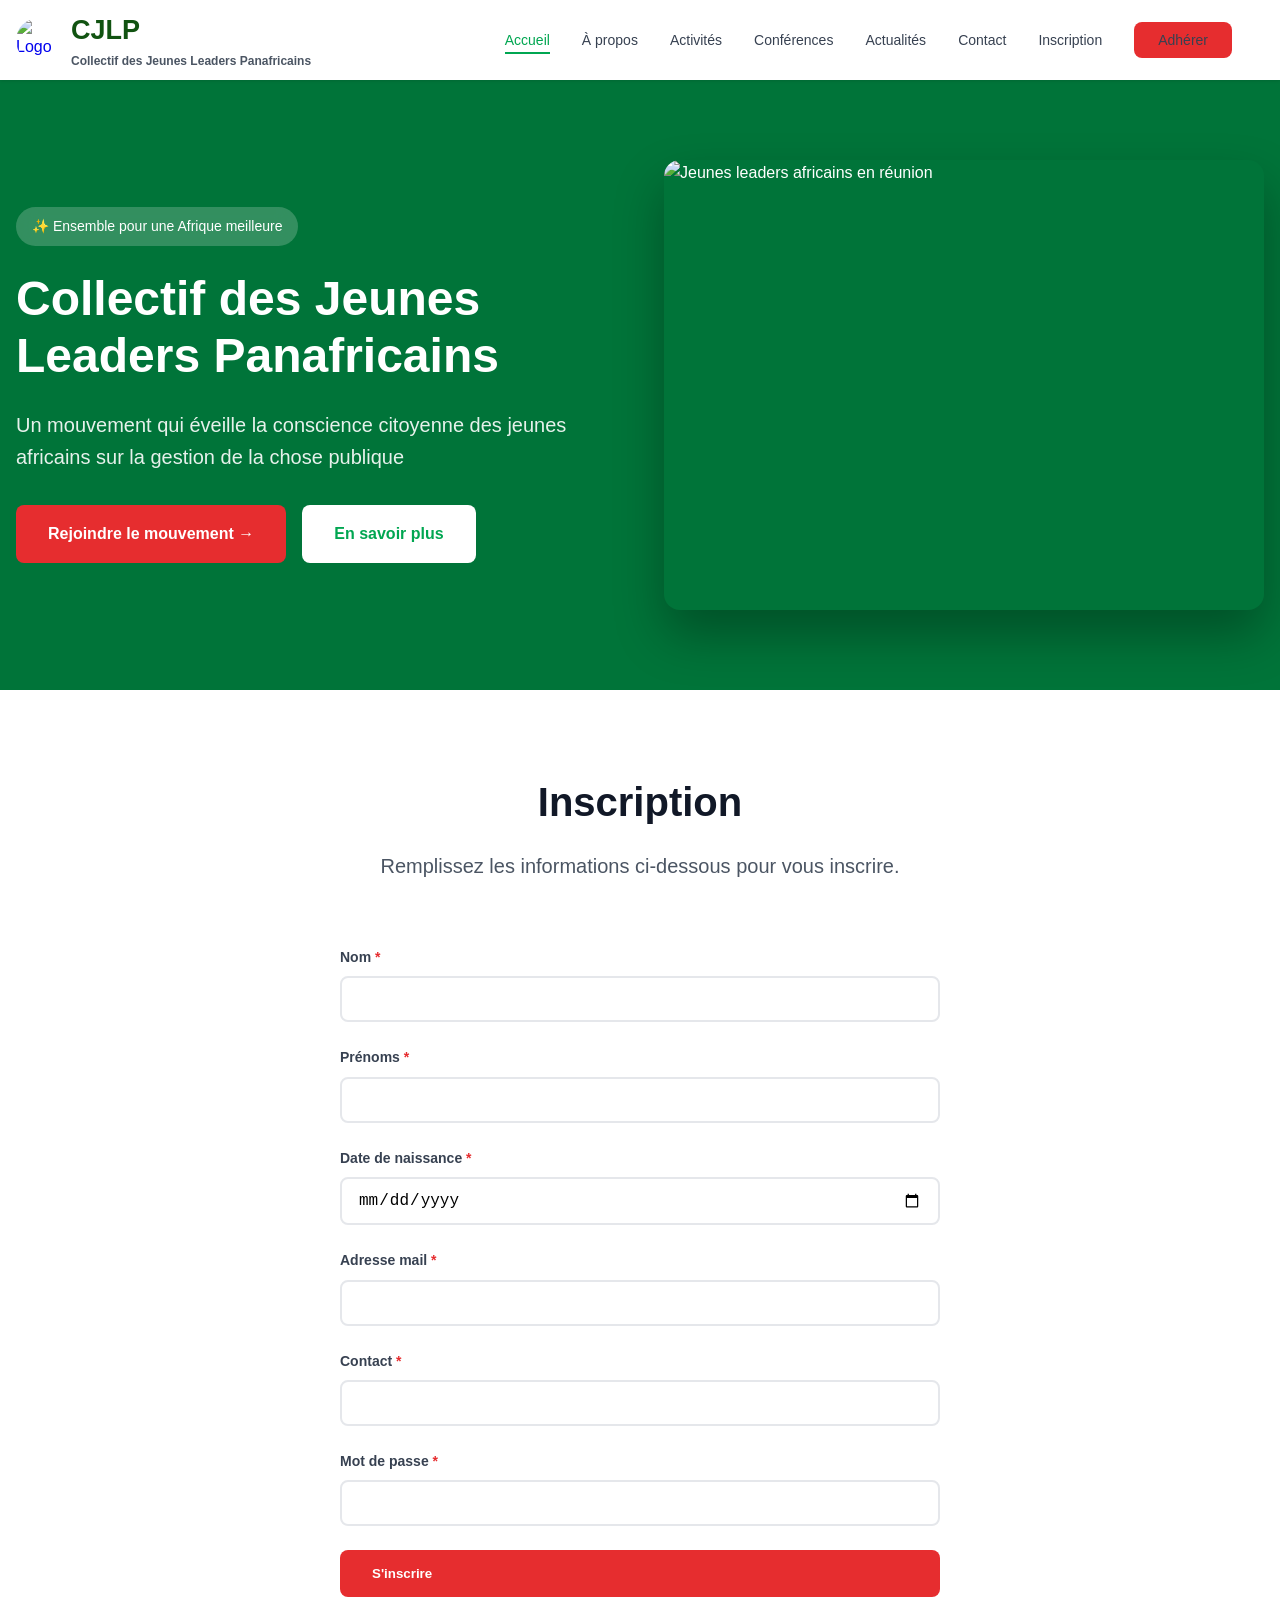
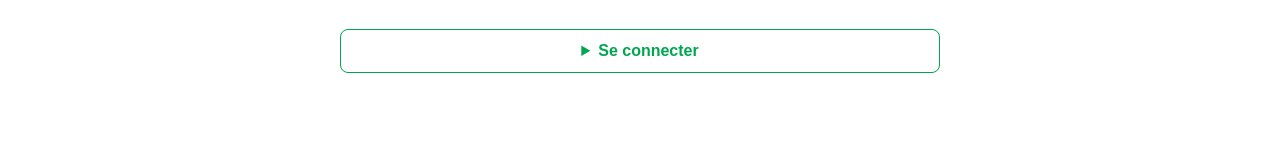
==== Index.html @ 23a4e642 "Add files via upload" ====
<!DOCTYPE html>
  <html lang="fr">
  <head>
      <meta charset="UTF-8">
      <meta name="viewport" content="width=device-width, initial-scale=1.0">
      <meta name="description" content="Collectif des Jeunes Leaders Panafricains - Un mouvement qui éveille la conscience citoyenne des jeunes africains">
      <title>Accueil - CJLP | Collectif des Jeunes Leaders Panafricains</title>
      <link rel="stylesheet" href="Style.css">
      <script src="script.js"></script>
      <script src="https://cdn.jsdelivr.net/npm/@emailjs/browser@3/dist/emailjs.min.js"></script>
      <link rel="stylesheet" href="https://cdnjs.cloudflare.com/ajax/libs/font-awesome/6.5.0/css/all.min.css">
  </head>

    <body>
        <!-- Navigation -->
        <nav class="navbar">
            <div class="navbar-container">
                <a href="index.html" class="navbar-logo">
        <img src="Images/logo cjlp.jpeg" 
            alt="Logo CJLP" 
            class="logo-circle">
        <div class="logo-text">
                        <h1>CJLP</h1> 
                        <p>Collectif des Jeunes Leaders Panafricains</p>
                    </div>
                </a>               
                <button class="mobile-menu-btn" aria-label="Ouvrir le menu mobile">
                    <span>☰</span>
                </button>
                <nav class="mobile-menu" aria-hidden="true"></nav>

                <ul class="navbar-menu">
                    <li><a href="index.html" class="active">Accueil</a></li>
                    <li><a href="a-propos.html">À propos</a></li>
                    <li><a href="activites.html">Activités</a></li>
                    <li><a href="conferences.html">Conférences</a></li>
                    <li><a href="actualites.html">Actualités</a></li>
                    <li><a href="contact.html">Contact</a></li>
                    <li><a href="inscription.html">Inscription</a></li>
                    <li><a href="adhesion.html" class="btn-adhesion">Adhérer</a></li>
                    <li><button id="logout-btn" style="display: none; background: none; border: none; color: var(--color-gray-700); cursor: pointer; font-weight: 500;">Se déconnecter</button></li>
                </ul>
            </div>
        </nav>

        <!-- Hero Section -->
        <section class="hero">
            <div class="hero-content">
                <div class="container">
                    <div class="hero-grid">
                        <div>
                            <div class="hero-badge">
                                ✨ Ensemble pour une Afrique meilleure
                            </div>
                            <h1>Collectif des Jeunes Leaders Panafricains</h1>
                            <p>Un mouvement qui éveille la conscience citoyenne des jeunes africains sur la gestion de la chose publique</p>
                            <div class="hero-buttons">
                                <a href="adhesion.html" class="btn-primary">
                                    Rejoindre le mouvement →
                                </a>
                                <a href="a-propos.html" class="btn-secondary">
                                    En savoir plus
                                </a>
                            </div>
                        </div>
                        <div>
                            <div class="hero-image">
                                <img src="Images/1770629686182.jpg" alt="Jeunes leaders africains en réunion">
                            </div>
                        </div>
                    </div>
                </div>
            </div>
        </section>

        <!-- Formulaire d'inscription -->
        <section class="section bg-white" id="inscription-section">
            <div class="container">
                <div class="section-header">
                    <h2>Inscription</h2>
                    <p>Remplissez les informations ci-dessous pour vous inscrire.</p>
                </div>
                
                <form action="#" method="post" style="max-width: 600px; margin: 0 auto;">
                    <div class="form-group">
                        <label for="nom" class="form-label">Nom <span class="required">*</span></label>
                        <input type="text" id="nom" name="nom" class="form-input" required>
                    </div>
                    
                    <div class="form-group">
                        <label for="prenoms" class="form-label">Prénoms <span class="required">*</span></label>
                        <input type="text" id="prenoms" name="prenoms" class="form-input" required>
                    </div>
                    
                    <div class="form-group">
                        <label for="date_naissance" class="form-label">Date de naissance <span class="required">*</span></label>
                        <input type="date" id="date_naissance" name="date_naissance" class="form-input" required>
                    </div>
                    
                    <div class="form-group">
                        <label for="email" class="form-label">Adresse mail <span class="required">*</span></label>
                        <input type="email" id="email" name="email" class="form-input" required>
                    </div>
                    
                    <div class="form-group">
                        <label for="contact" class="form-label">Contact <span class="required">*</span></label>
                        <input type="tel" id="contact" name="contact" class="form-input" required>
                    </div>
                    
                    <div class="form-group">
                        <label for="mot_de_passe" class="form-label">Mot de passe <span class="required">*</span></label>
                        <input type="password" id="mot_de_passe" name="mot_de_passe" class="form-input" required>
                    </div>
                    
                    <button type="submit" class="btn-primary" style="width: 100%;">S'inscrire</button>
                    
                    <details style="margin-top: 2rem;">
                        <summary style="cursor: pointer; font-weight: 600; color: #00A651; text-align: center; padding: 0.5rem; border: 1px solid #00A651; border-radius: 0.5rem; background: transparent;">Se connecter</summary>
                        
                        <div style="margin-top: 1rem; padding-top: 1rem; border-top: 1px solid #e5e7eb;">
                            <div class="form-group">
                                <label for="login_email" class="form-label">Adresse mail</label>
                                <input type="email" id="login_email" name="login_email" class="form-input">
                            </div>
                            
                            <div class="form-group">
                                <label for="login_password" class="form-label">Mot de passe</label>
                                <input type="password" id="login_password" name="login_password" class="form-input">
                            </div>
                            
                            <button type="submit" name="action" value="login" class="btn-primary" style="width: 100%; margin-bottom: 0.5rem;">Connexion</button>
                            
                            <details>
                                <summary style="cursor: pointer; font-weight: 600; color: #00A651; text-align: center; padding: 0.5rem; border: 1px solid #00A651; border-radius: 0.5rem; background: transparent; margin-top: 0.5rem;">Mot de passe oublié</summary>
                                
                                <div style="margin-top: 1rem; padding-top: 1rem; border-top: 1px solid #e5e7eb;">
                                    <div class="form-group">
                                        <label for="reset_email" class="form-label">Adresse mail</label>
                                        <input type="email" id="reset_email" name="reset_email" class="form-input" placeholder="Entrez votre adresse mail">
                                    </div>
                                    
                                    <button type="submit" name="action" value="reset" class="btn-primary" style="width: 100%;">Valider</button>
                                    <p style="font-size: 0.875rem; color: #6b7280; margin-top: 0.5rem;">Un code de récupération sera envoyé sur votre adresse mail.</p>
                                </div>
                            </details>
                        </div>
                    </details>
                </form>
            </div>
        </section>

        <div id="main-content" style="display: none;">
        <section class="section bg-white">
            <div class="container">
                <div class="section-header">
                    <h2>Nos valeurs fondamentales</h2>
                    <p>Un engagement collectif pour transformer l'Afrique à travers le leadership responsable</p>
                </div>
                
                <div class="grid grid-4">
                    <div class="card">
                        <div class="card-icon" style="background: rgba(0, 166, 81, 0.1);">
                            <span style="color: #00A651; font-size: 1.75rem;">👥</span>
                        </div>
                        <h3>Engagement citoyen</h3>
                        <p>Mobiliser les jeunes africains autour des questions de gouvernance et de développement.</p>
                    </div>
                    
                    <div class="card">
                        <div class="card-icon" style="background: rgba(230, 45, 47, 0.1);">
                            <span style="color: #E62D2F; font-size: 1.75rem;">💬</span>
                        </div>
                        <h3>Débats constructifs</h3>
                        <p>Organiser des conférences-débats en ligne pour échanger sur la gestion de la chose publique et divers sujets socio-économiques et socio-politiques.</p>
                    </div>
                    
                    <div class="card">
                        <div class="card-icon" style="background: rgba(0, 166, 81, 0.1);">
                            <span style="color: #00A651; font-size: 1.75rem;">📚</span>
                        </div>
                        <h3>Formation continue</h3>
                        <p>Accompagner et former les jeunes leaders avec des professionnels expérimentés.</p>
                    </div>
                    
                    <div class="card">
                        <div class="card-icon" style="background: rgba(230, 45, 47, 0.1);">
                            <span style="color: #E62D2F; font-size: 1.75rem;">🏆</span>
                        </div>
                        <h3>Excellence panafricaine</h3>
                        <p>Promouvoir l'excellence et le leadership responsable à travers l'Afrique.</p>
                    </div>
                </div>
            </div>
        </section>

        <!-- Section Conférences -->
        <section class="section bg-gray-50">
            <div class="container">
                <div class="hero-grid">
                    <div>
                        <div class="hero-image">
                            <img src="Images/Syl.jpg" alt="Conférence débat" style="border-radius: 1rem;">
                        </div>
                    </div>
                    <div>
                        <div style="display: inline-block; padding: 0.5rem 1rem; background: rgba(0, 166, 81, 0.1); color: #00A651; border-radius: 9999px; font-size: 0.875rem; font-weight: 600; margin-bottom: 1.5rem;">
                            Nos activités phares
                        </div>
                        <h2 style="font-size: 2.5rem; font-weight: bold; margin-bottom: 1.5rem;">Conférences-débats en ligne</h2>
                        <p style="font-size: 1.125rem; color: #4b5563; margin-bottom: 1.5rem;">
                            Nous organisons régulièrement des conférences-débats en ligne sur des thématiques cruciales : 
                            gouvernance, transparence, développement durable, et engagement citoyen.
                        </p>
                        <ul style="list-style: none; margin-bottom: 1.5rem;">
                            <li style="display: flex; align-items: start; gap: 0.75rem; margin-bottom: 0.75rem;">
                                <span style="display: inline-block; width: 1.5rem; height: 1.5rem; background: #00A651; border-radius: 50%; color: white; text-align: center; flex-shrink: 0;">✓</span>
                                <span>Sessions interactives avec des experts reconnus</span>
                            </li>
                            <li style="display: flex; align-items: start; gap: 0.75rem; margin-bottom: 0.75rem;">
                                <span style="display: inline-block; width: 1.5rem; height: 1.5rem; background: #00A651; border-radius: 50%; color: white; text-align: center; flex-shrink: 0;">✓</span>
                                <span>Échanges directs entre jeunes leaders et professionnels</span>
                            </li>
                            <li style="display: flex; align-items: start; gap: 0.75rem;">
                                <span style="display: inline-block; width: 1.5rem; height: 1.5rem; background: #00A651; border-radius: 50%; color: white; text-align: center; flex-shrink: 0;">✓</span>
                                <span>Replays disponibles pour tous les membres</span>
                            </li>
                        </ul>
                        <a href="conferences.html" style="display: inline-flex; align-items: center; gap: 0.5rem; color: #00A651; font-weight: 600; text-decoration: none;">
                            Découvrir nos conférences →
                        </a>
                    </div>
                </div>
            </div>
        </section>

        <!-- Section Mentorship -->
        <section class="section bg-white">
            <div class="container">
                <div class="hero-grid">
                    <div>
                        <div style="display: inline-block; padding: 0.5rem 1rem; background: rgba(230, 45, 47, 0.1); color: #E62D2F; border-radius: 9999px; font-size: 0.875rem; font-weight: 600; margin-bottom: 1.5rem;">
                            Encadrement professionnel
                        </div>
                        <h2 style="font-size: 2.5rem; font-weight: bold; margin-bottom: 1.5rem;">Accompagnement par des aînés expérimentés</h2>
                        <p style="font-size: 1.125rem; color: #4b5563; margin-bottom: 1.5rem;">
                            Bénéficiez de l'expertise de professionnels issus de différents domaines pour vous accompagner 
                            dans votre développement personnel et professionnel.
                        </p>
                        <div style="background: #f9fafb; border-left: 4px solid #E62D2F; padding: 1.5rem; border-radius: 0 0.5rem 0.5rem 0; margin-bottom: 1.5rem;">
                            <p style="color: #374151; font-style: italic;">
                                "Le mentorship est au cœur de notre mission. Nous croyons au transfert de connaissances 
                                et à l'apprentissage intergénérationnel pour bâtir une Afrique forte."
                            </p>
                        </div>
                        <a href="adhesion.html" class="btn-primary">
                            Rejoindre le programme →
                        </a>
                    </div>
                    <div>
                        <div class="hero-image">
                            <img src="https://images.unsplash.com/photo-1761666520005-3ffcf13e74c8?crop=entropy&cs=tinysrgb&fit=max&fm=jpg&ixid=M3w3Nzg4Nzd8MHwxfHNlYXJjaHwxfHxhZnJpY2FuJTIwY29tbXVuaXR5JTIwZ2F0aGVyaW5nfGVufDF8fHx8MTc2OTUwODY5Nnww&ixlib=rb-4.1.0&q=80&w=1080" alt="Rassemblement communautaire" style="border-radius: 1rem;">
                        </div>
                    </div>
                </div>
            </div>
        </section>

      <!-- Call to Action Final -->
      <section class="section" style="background: linear-gradient(to right, #00A651, #008844); color: white;">
          <div class="container">
              <div style="max-width: 56rem; margin: 0 auto; text-align: center;">
                  <h2 style="font-size: 2.5rem; font-weight: bold; margin-bottom: 1.5rem;">
                      Prêt à faire partie du changement ?
                  </h2>
                  <p style="font-size: 1.25rem; color: rgba(255, 255, 255, 0.9); margin-bottom: 2rem; max-width: 42rem; margin-left: auto; margin-right: auto;">
                      Rejoignez une communauté de jeunes leaders engagés pour transformer l'Afrique
                  </p>
                  <div class="hero-buttons" style="justify-content: center;">
                      <a href="adhesion.html" class="btn-secondary">
                          Devenir membre →
                      </a>
                      <a href="contact.html" style="background: transparent; border: 2px solid white; color: white; padding: 1rem 2rem; border-radius: 0.5rem; text-decoration: none; font-weight: 600; transition: all 0.3s;">
                          Nous contacter
                      </a>
                  </div>
              </div>
          </div>
      </section>

      <!-- Footer -->
      <footer class="footer">
        <div class="container">
            <div class="footer-grid">
                <div>
                    <div style="display: flex; align-items: center; gap: 0.5rem; margin-bottom: 1rem;">
                        <div style="width: 2.5rem; height: 2.5rem; background: #00A651; border-radius: 50%; display: flex; align-items: center; justify-content: center;">
                            <span style="color: white;">
                                <img src="Images/logo cjlp.jpeg" 
         alt="Logo CJLP" 
         class="logo-circle">
                            </span>
                        </div>
                        <span style="font-weight: bold; font-size: 1.125rem;">CJLP</span>
                    </div>
                    <p>Un mouvement panafricain qui rassemble des jeunes issus de plusieurs pays africains pour éveiller la conscience citoyenne.</p>
                </div>
                
                <div>
                    <h3>Liens rapides</h3>
                    <ul>
                        <li><a href="a-propos.html">À propos</a></li>
                        <li><a href="activites.html">Activités</a></li>
                        <li><a href="conferences.html">Conférences</a></li>
                        <li><a href="actualites.html">Actualités</a></li>
                    </ul>
                </div>
                
                <div>
                    <h3>Contact</h3>
                    <ul>
                        <li style="display: flex; align-items: center; gap: 0.5rem;">
                            <span style="color: #00A651;"><i class="fas fa-envelope"></i></span> cjlpensemble74@gmail.com
                        </li>
                        <li style="display: flex; align-items: center; gap: 0.5rem;">
                            <span style="color: #00A651;"><i class="fab fa-whatsapp"></i></span> +235 62 79 05 26
                        </liCr>
                        <li style="display: flex; align-items: center; gap: 0.5rem;">
                            <span style="color: #00A651;"><i class="fas fa-map-marker-alt"></i></span> Moundou, Tchad
                        </li>
                    </ul>
                </div>
                
                <div>
                    <h3>Suivez-nous</h3>
                    <div class="social-links">
                        <a href="https://www.facebook.com/profile.php?id=61570866391254" 
        target="_blank" 
        class="social-link facebook" 
        aria-label="Facebook">
          <i class="fab fa-facebook-f"></i>
      </a>

      <a href="https://www.youtube.com/" 
        target="_blank" 
        class="social-link youtube" 
        aria-label="YouTube">
          <i class="fab fa-youtube"></i>
      </a>

      <a href="https://wa.me/23562790526" 
        target="_blank" 
        class="social-link whatsapp" 
        aria-label="WhatsApp">
          <i class="fab fa-whatsapp"></i>
      </a>

      <a href="https://www.linkedin.com/in/TON-PROFIL" 
        target="_blank" 
        class="social-link linkedin" 
        aria-label="LinkedIn">
          <i class="fab fa-linkedin-in"></i>
      </a>
                    </div>
                </div>
            </div>
            
            <div class="footer-bottom">
                <p>© 2026 Collectif des Jeunes Leaders Panafricains. Tous droits réservés.</p>
            </div>
        </div>
        </div>
    </footer>
  </body>
  </html>
---- Style.css ----
/* CJLP - Styles CSS */

* {
  margin: 0;
  padding: 0;
  box-sizing: border-box;
}

:root {
  --color-green: #00A651;
  --color-green-dark: #008844;
  --color-green-darker: #006633;
  --color-red: #E62D2F;
  --color-red-dark: #c92527;
  --color-white: #FFFFFF;
  --color-gray-50: #f9fafb;
  --color-gray-100: #f3f4f6;
  --color-gray-200: #e5e7eb;
  --color-gray-600: #4b5563;
  --color-gray-700: #374151;
  --color-gray-800: #1f2937;
  --color-gray-900: #111827;
}

body {
  font-family: -apple-system, BlinkMacSystemFont, 'Segoe UI', Roboto, Oxygen, Ubuntu, Cantarell, sans-serif;
  line-height: 1.6;
  color: var(--color-gray-900);
  background: var(--color-white);
}

.container {
  max-width: 1280px;
  margin: 0 auto;
  padding: 0 1rem;
}

/* Navigation */
.navbar {
  background: white;
  box-shadow: 0 1px 3px rgba(0, 0, 0, 0.1);
  position: sticky;
  top: 0;
  z-index: 1000;
}

.navbar-container {
  max-width: 1280px;
  margin: 0 auto;
  padding: 0 1rem;
  display: flex;
  justify-content: space-between;
  align-items: center;
  height: 80px;
}

.navbar-logo {
    display: flex;
    align-items: center;
    gap: 10px;
    text-decoration: none;
}

.logo-circle {
    width: 45px;
    height: 45px;
    border-radius: 50%;
    object-fit: cover;
}

.logo-text {
    font-size: 18px;
    font-weight: bold;
    color: #115311;
}

.logo-text p {
  font-size: 0.75rem;
  color: var(--color-gray-600);
}

.navbar-menu {
  display: flex;
  align-items: center;
  gap: 2rem;
  list-style: none;
}

.navbar-menu a {
  text-decoration: none;
  color: var(--color-gray-700);
  font-weight: 500;
  font-size: 0.875rem;
  transition: color 0.3s;
}

.navbar-menu a:hover,
.navbar-menu a.active {
  color: var(--color-green);
}

.navbar-menu a.active {
  border-bottom: 2px solid var(--color-green);
  padding-bottom: 0.25rem;
}

.btn-adhesion {
  background: var(--color-red);
  color: white;
  padding: 0.625rem 1.5rem;
  border-radius: 0.5rem;
  text-decoration: none;
  font-weight: 500;
  transition: background 0.3s;
  border: none;
  cursor: pointer;
}

.btn-adhesion:hover {
  background: var(--color-red-dark);
}

.mobile-menu-btn {
  display: none;
  background: none;
  border: none;
  font-size: 1.5rem;
  cursor: pointer;
  color: var(--color-gray-700);
}

/* mobile menu container that slides down */
.mobile-menu {
  display: none;
  position: absolute;
  top: 80px; /* height of navbar */
  right: 0;
  width: 100%;
  background: white;
  flex-direction: column;
  align-items: center;
  box-shadow: 0 4px 6px rgba(0,0,0,0.1);
  z-index: 999;
}

/* Hero Section */
.hero {
  /* fond vert uni selon la demande */
  background: var(--color-green);
  color: white;
  padding: 5rem 0;
  position: relative;
}

.mobile-menu.show {
  display: flex;
}

.mobile-menu a {
  padding: 0.75rem 1rem;
  width: 100%;
  text-align: center;
  text-decoration: none;
  color: var(--color-gray-700);
  font-weight: 500;
  border-bottom: 1px solid var(--color-gray-100);
}

.mobile-menu a:hover,
.mobile-menu a.active {
  background: var(--color-gray-50);
  color: var(--color-green);
}

.hero::before {
  content: '';
  position: absolute;
  inset: 0;
  background: rgba(0, 0, 0, 0.3);
}

.hero-content {
  position: relative;
  z-index: 1;
}

.hero-grid {
  display: grid;
  grid-template-columns: 1fr 1fr;
  gap: 3rem;
  align-items: center;
}

.hero-badge {
  display: inline-block;
  padding: 0.5rem 1rem;
  background: rgba(255, 255, 255, 0.2);
  backdrop-filter: blur(10px);
  border-radius: 9999px;
  font-size: 0.875rem;
  margin-bottom: 1.5rem;
}

.hero h1 {
  font-size: 3rem;
  line-height: 1.2;
  margin-bottom: 1.5rem;
  font-weight: bold;
}

.hero p {
  font-size: 1.25rem;
  color: rgba(255, 255, 255, 0.9);
  margin-bottom: 2rem;
}

.hero-buttons {
  display: flex;
  gap: 1rem;
  flex-wrap: wrap;
}

.btn-primary {
  background: var(--color-red);
  color: white;
  padding: 1rem 2rem;
  border-radius: 0.5rem;
  text-decoration: none;
  font-weight: 600;
  display: inline-flex;
  align-items: center;
  gap: 0.5rem;
  transition: all 0.3s;
  border: none;
  cursor: pointer;
}

.btn-primary:hover {
  background: var(--color-red-dark);
  box-shadow: 0 10px 20px rgba(0, 0, 0, 0.2);
}

.btn-secondary {
  background: white;
  color: var(--color-green);
  padding: 1rem 2rem;
  border-radius: 0.5rem;
  text-decoration: none;
  font-weight: 600;
  transition: background 0.3s;
  border: none;
  cursor: pointer;
}

.btn-secondary:hover {
  background: var(--color-gray-100);
}

.hero-image {
  aspect-ratio: 4/3;
  border-radius: 1rem;
  overflow: hidden;
  box-shadow: 0 25px 50px rgba(0, 0, 0, 0.3);
}

.hero-image img {
  width: 100%;
  height: 100%;
  object-fit: cover;
}

/* Section */
.section {
  padding: 5rem 0;
}

.section-header {
  text-align: center;
  margin-bottom: 4rem;
}

.section-header h2 {
  font-size: 2.5rem;
  font-weight: bold;
  margin-bottom: 1rem;
}

.section-header p {
  font-size: 1.25rem;
  color: var(--color-gray-600);
  max-width: 42rem;
  margin: 0 auto;
}

/* Grid */
.grid {
  display: grid;
  gap: 2rem;
}

.grid-2 {
  grid-template-columns: repeat(2, 1fr);
}

.grid-3 {
  grid-template-columns: repeat(3, 1fr);
}

.grid-4 {
  grid-template-columns: repeat(4, 1fr);
}

/* Card */
.card {
  background: white;
  border: 2px solid var(--color-gray-100);
  border-radius: 0.75rem;
  padding: 1.5rem;
  transition: all 0.3s;
}

.card:hover {
  border-color: var(--color-green);
  box-shadow: 0 10px 30px rgba(0, 0, 0, 0.1);
}

.card-icon {
  width: 3.5rem;
  height: 3.5rem;
  border-radius: 0.5rem;
  display: flex;
  align-items: center;
  justify-content: center;
  margin-bottom: 1rem;
}

.card h3 {
  font-size: 1.25rem;
  font-weight: 600;
  margin-bottom: 0.5rem;
}

.card p {
  color: var(--color-gray-600);
}

/* Footer */
.footer {
  background: var(--color-gray-900);
  color: white;
  padding: 3rem 0 2rem;
  margin-top: 5rem;
}

.footer-grid {
  display: grid;
  grid-template-columns: repeat(4, 1fr);
  gap: 2rem;
  margin-bottom: 2rem;
}

.footer h3 {
  font-size: 1.125rem;
  margin-bottom: 1rem;
}

.footer p,
.footer a {
  color: #9ca3af;
  font-size: 0.875rem;
  text-decoration: none;
}

.footer a:hover {
  color: var(--color-green);
}

.footer ul {
  list-style: none;
}

.footer ul li {
  margin-bottom: 0.5rem;
}

.social-links {
  display: flex;
  gap: 0.75rem;
}

.social-link {
  width: 2.5rem;
  height: 2.5rem;
  background: var(--color-gray-800);
  border-radius: 50%;
  display: flex;
  align-items: center;
  justify-content: center;
  transition: background 0.3s;
}

.social-link:hover {
  background: var(--color-green);
}

.footer-bottom {
  border-top: 1px solid var(--color-gray-800);
  padding-top: 2rem;
  text-align: center;
  color: #9ca3af;
  font-size: 0.875rem;
}

/* Form */
.form-group {
  margin-bottom: 1.5rem;
}

.form-label {
  display: block;
  font-weight: 600;
  font-size: 0.875rem;
  margin-bottom: 0.5rem;
  color: var(--color-gray-700);
}

.form-label .required {
  color: var(--color-red);
}

.form-input,
.form-textarea,
.form-select {
  width: 100%;
  padding: 0.75rem 1rem;
  border: 2px solid var(--color-gray-200);
  border-radius: 0.5rem;
  font-size: 1rem;
  transition: border-color 0.3s;
}

.form-input:focus,
.form-textarea:focus,
.form-select:focus {
  outline: none;
  border-color: var(--color-green);
}

.form-textarea {
  resize: none;
}

/* Utility Classes */
.bg-white { background: var(--color-white); }
.bg-gray-50 { background: var(--color-gray-50); }
.bg-green { background: var(--color-green); }
.bg-red { background: var(--color-red); }

.text-center { text-align: center; }
.text-green { color: var(--color-green); }
.text-red { color: var(--color-red); }
.text-gray-600 { color: var(--color-gray-600); }

.mt-4 { margin-top: 1rem; }
.mb-4 { margin-bottom: 1rem; }
.mb-8 { margin-bottom: 2rem; }

.flex { display: flex; }
.items-center { align-items: center; }
.justify-between { justify-content: space-between; }
.gap-2 { gap: 0.5rem; }
.gap-4 { gap: 1rem; }

/* Responsive */
@media (max-width: 1024px) {
  .navbar-menu {
    display: none;
  }
  
  .mobile-menu-btn {
    display: block;
  }
  
  .hero-grid {
    grid-template-columns: 1fr;
  }
  
  .grid-2,
  .grid-3,
  .grid-4 {
    grid-template-columns: 1fr;
  }
  
  .footer-grid {
    grid-template-columns: repeat(2, 1fr);
  }
}

@media (min-width: 768px) {
  .grid-2 {
    grid-template-columns: repeat(2, 1fr);
  }
}

@media (min-width: 1024px) {
  .grid-3 {
    grid-template-columns: repeat(3, 1fr);
  }
  
  .grid-4 {
    grid-template-columns: repeat(4, 1fr);
  }
}

/* Responsive */
@media (max-width: 1024px) {
  .navbar-menu {
    display: none;
  }
  
  .mobile-menu-btn {
    display: block;
  }
  
  .hero-grid {
    grid-template-columns: 1fr;
  }
  
  .grid-2,
  .grid-3,
  .grid-4 {
    grid-template-columns: 1fr;
  }
  
  .footer-grid {
    grid-template-columns: repeat(2, 1fr);
  }
}

@media (min-width: 768px) {
  .grid-2 {
    grid-template-columns: repeat(2, 1fr);
  }
}

@media (min-width: 1024px) {
  .grid-3 {
    grid-template-columns: repeat(3, 1fr);
  }
  
  .grid-4 {
    grid-template-columns: repeat(4, 1fr);
  }
}

@media (max-width: 640px) {
  .hero h1 {
    font-size: 2rem;
  }
  
  .section-header h2 {
    font-size: 1.875rem;
  }
  
  .footer-grid {
    grid-template-columns: 1fr;
  }
}

/* Animations */
.card {
  opacity: 0;
  transform: translateY(20px);
  transition: opacity 0.6s ease-out, transform 0.6s ease-out;
}

.fade-in {
  opacity: 1;
  transform: translateY(0);
}
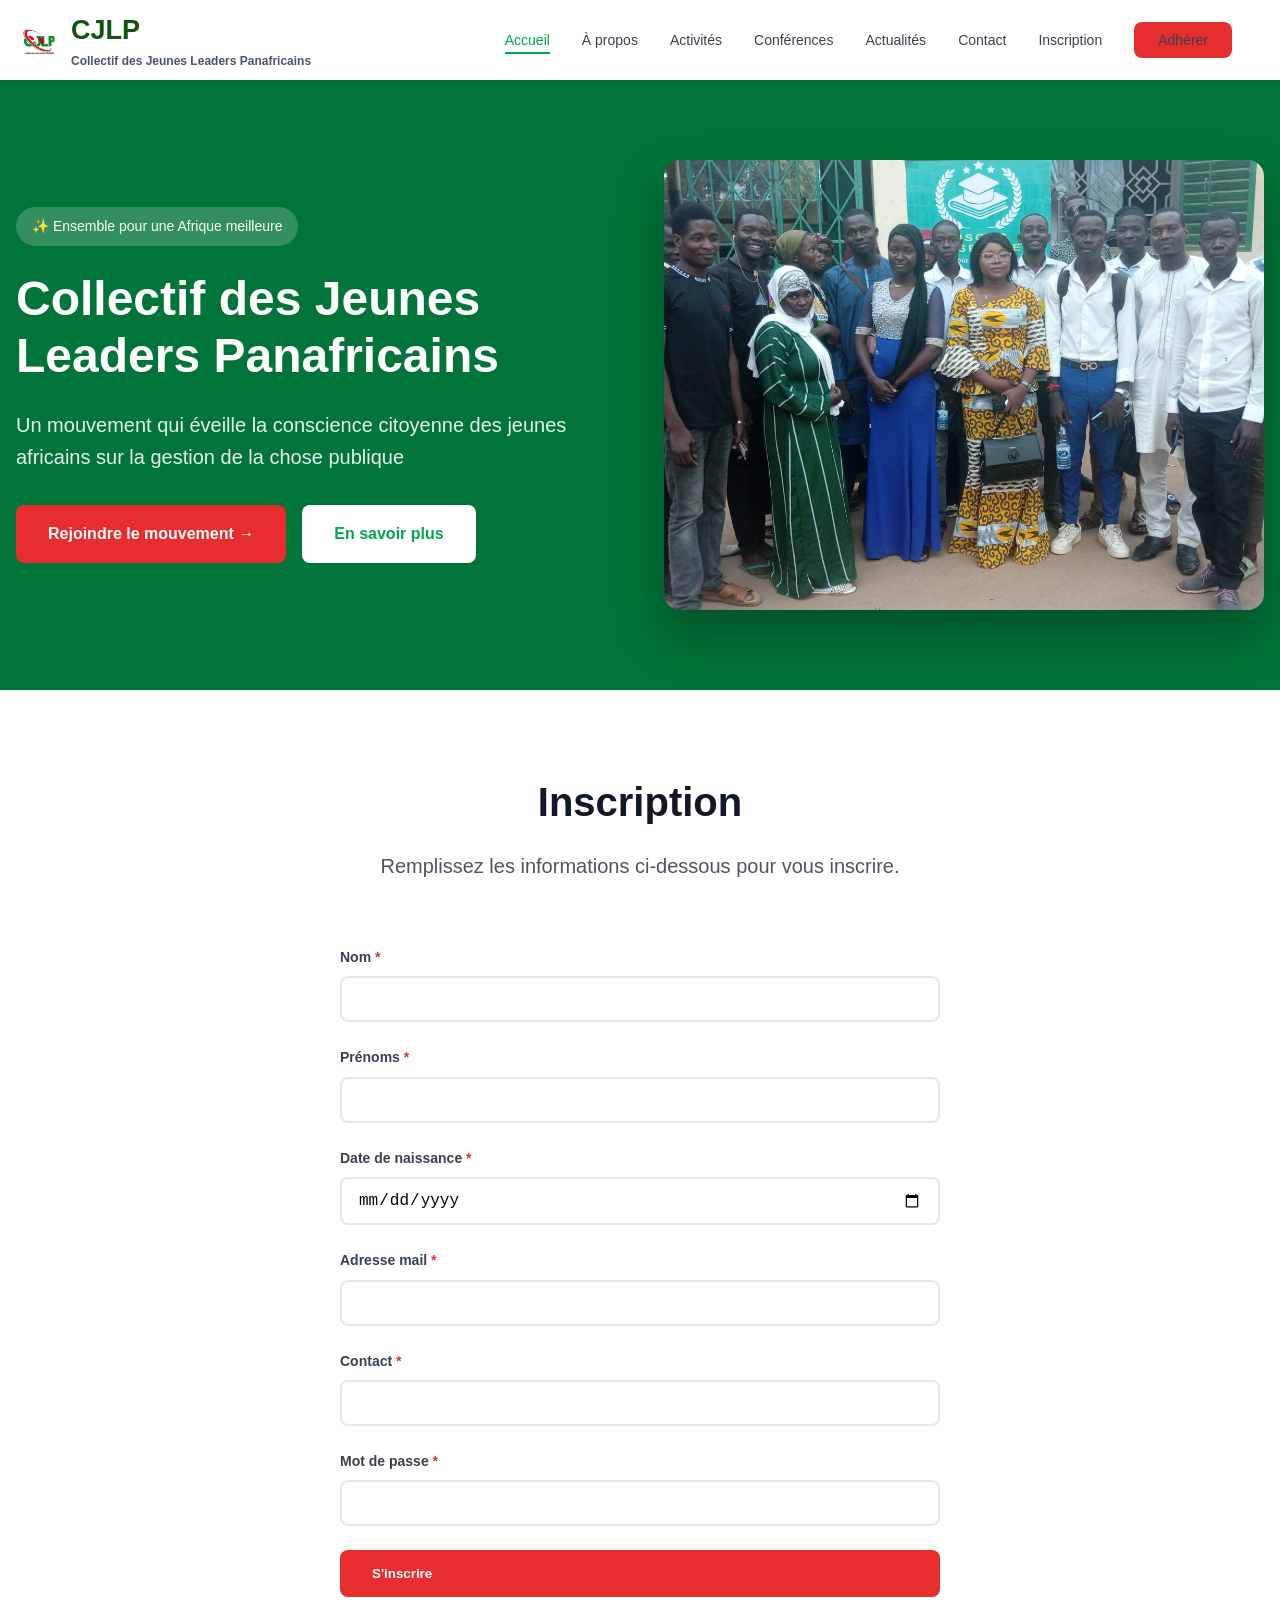
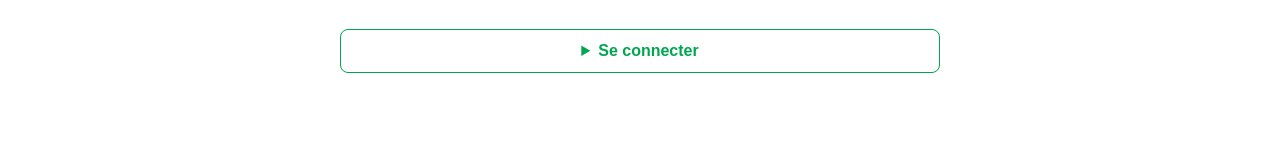
==== commit ff221918: "Fix: correction des chemins d'images" ====
--- a/Index.html
+++ b/Index.html
@@ -16,7 +16,7 @@
         <nav class="navbar">
             <div class="navbar-container">
                 <a href="index.html" class="navbar-logo">
-        <img src="Images/logo cjlp.jpeg" 
+        <img src="logo-cjlp.jpeg" 
             alt="Logo CJLP" 
             class="logo-circle">
         <div class="logo-text">
@@ -65,7 +65,7 @@
                         </div>
                         <div>
                             <div class="hero-image">
-                                <img src="Images/1770629686182.jpg" alt="Jeunes leaders africains en réunion">
+                                <img src="1770629686182.jpg" alt="Jeunes leaders africains en réunion">
                             </div>
                         </div>
                     </div>
@@ -199,7 +199,7 @@
                 <div class="hero-grid">
                     <div>
                         <div class="hero-image">
-                            <img src="Images/Syl.jpg" alt="Conférence débat" style="border-radius: 1rem;">
+                            <img src="Syl.jpg" alt="Conférence débat" style="border-radius: 1rem;">
                         </div>
                     </div>
                     <div>
@@ -295,7 +295,7 @@
                     <div style="display: flex; align-items: center; gap: 0.5rem; margin-bottom: 1rem;">
                         <div style="width: 2.5rem; height: 2.5rem; background: #00A651; border-radius: 50%; display: flex; align-items: center; justify-content: center;">
                             <span style="color: white;">
-                                <img src="Images/logo cjlp.jpeg" 
+                                <img src="logo-cjlp.jpeg" 
          alt="Logo CJLP" 
          class="logo-circle">
                             </span>
